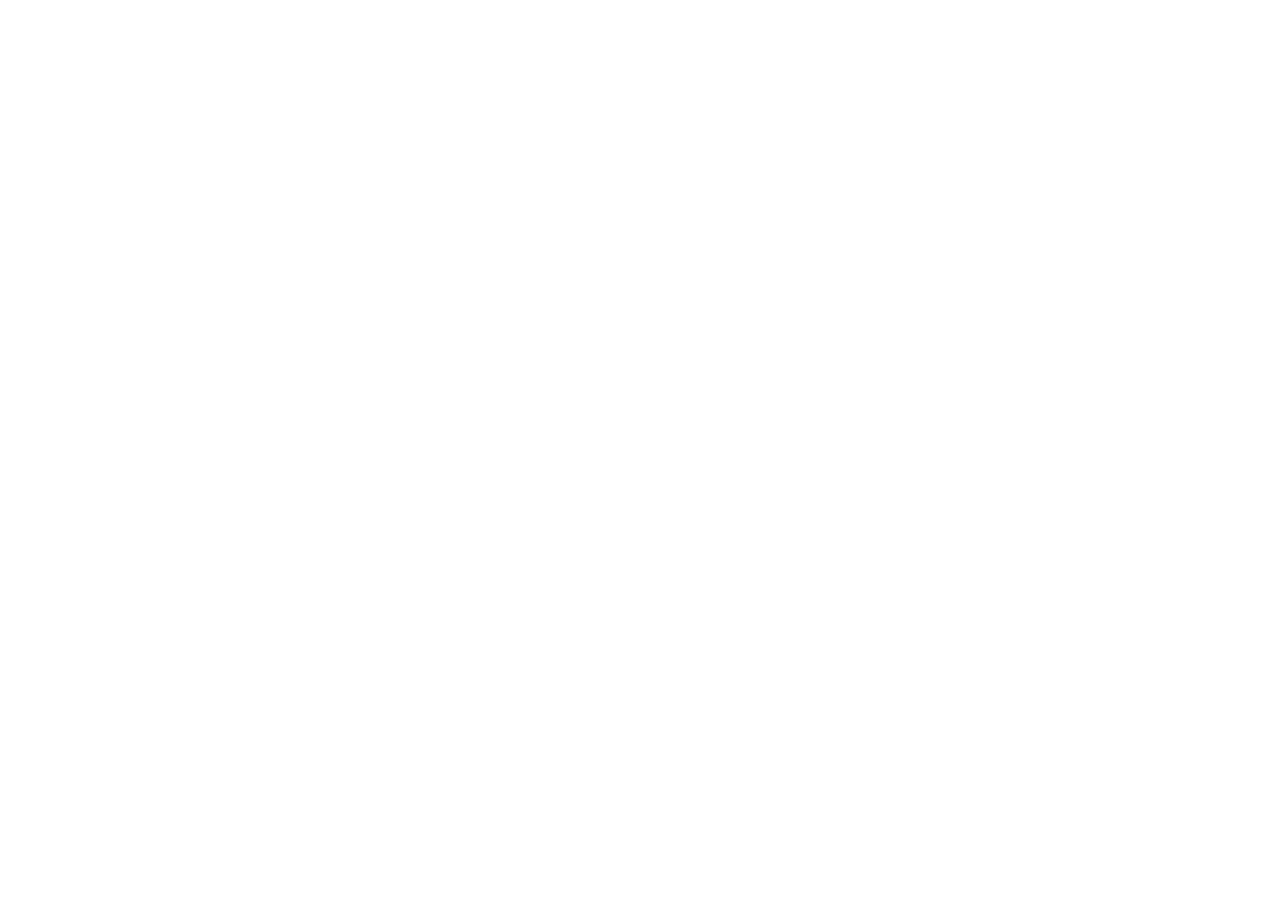
==== index.html @ e39d876c "commit one" ====
<!DOCTYPE html>
<html lang="en">
<head>
    <meta charset="UTF-8">
    <meta http-equiv="X-UA-Compatible" content="IE=edge">
    <meta name="viewport" content="width=device-width, initial-scale=1.0">
    <title>Ejercitacion</title>
    <script src="app/app.js" type="text/javascript"></script>
</head>
<body>
    
</body>
<noscript>
    <p>no tenes los scripts habilitados</p>
</noscript>
</html>
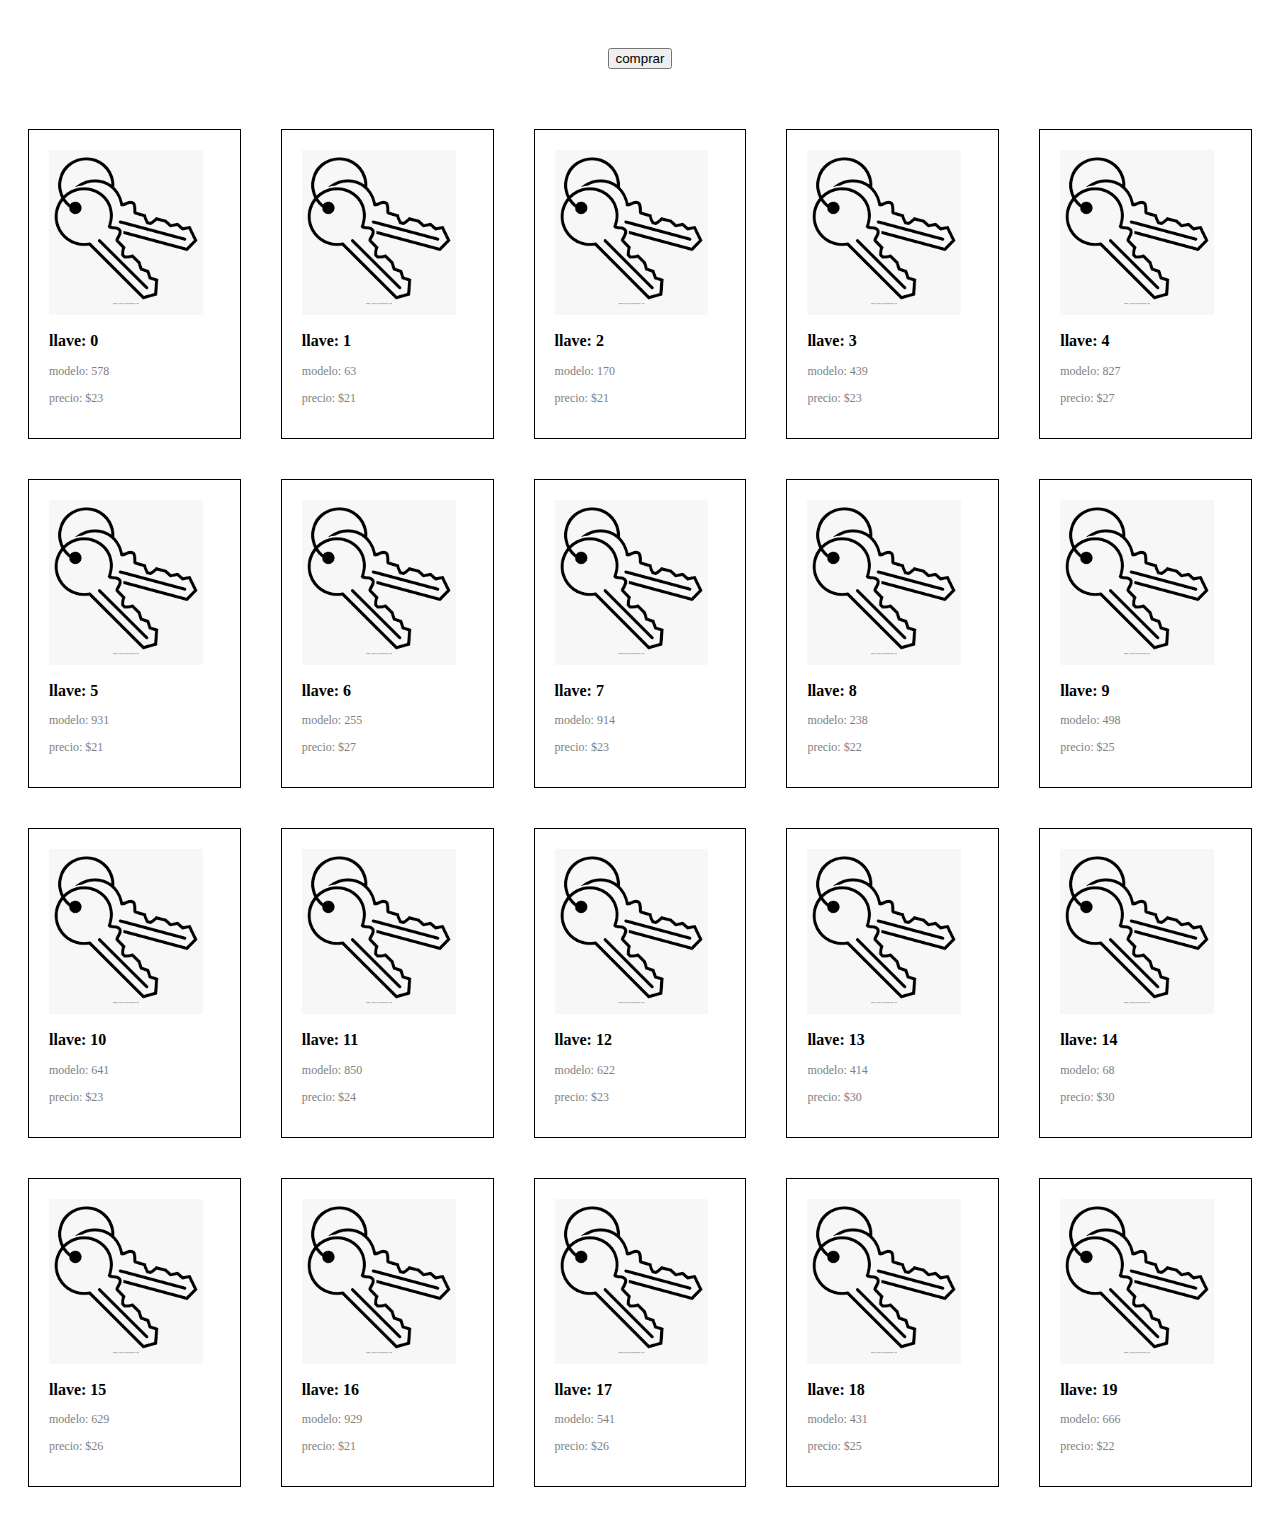
==== commit d4325ed4: "lista de llaves" ====
--- a/index.html
+++ b/index.html
@@ -5,11 +5,20 @@
     <meta http-equiv="X-UA-Compatible" content="IE=edge">
     <meta name="viewport" content="width=device-width, initial-scale=1.0">
     <title>Ejercitacion</title>
-    <script src="app/app.js" type="text/javascript"></script>
+    <link rel="stylesheet" type="text/css" href="styles/style.css">
+    <!--<script src="app/app.js" type="text/javascript"></script>-->
+
 </head>
 <body>
-    
+    <div class="flex-container">
+        <form>
+            <input type="hidden" name="data" class="key-data">
+            <input type="submit"  value="comprar" class="btn-send">
+        </form>
+    </div>
+    <script src="app/fifthPart/app.js"></script>
 </body>
+
 <noscript>
     <p>no tenes los scripts habilitados</p>
 </noscript>
--- a/styles/style.css
+++ b/styles/style.css
@@ -0,0 +1,52 @@
+.flex-container{
+    display: flex;
+    flex-wrap: wrap;
+    justify-content: center;
+}
+
+.flex-item{
+    margin: 10px;
+    flex-grow: 1;
+    flex-basis: 150px;
+    margin:20px;
+    border: solid 1px;
+    padding: 20px;
+    width: 150px;
+    align-items: center;
+    cursor: pointer;
+}
+
+.flex-item:hover{
+    border-color: salmon;
+}
+
+.flex-item:focus{
+    border-color: aliceblue;
+    box-shadow: 0px 0px 20px salmon;
+}
+
+h2{
+    font-size: 16px;
+}
+p{
+    color: grey;
+    font-size: 12px;
+}
+
+.llave-img{
+    width: 90%;
+
+}
+
+form{
+    width: 100%;
+    text-align: center;
+    padding: 40px;
+}
+
+form[type="submit"]{
+    background-color: grey;
+    color: black;
+    border:none;
+    
+}